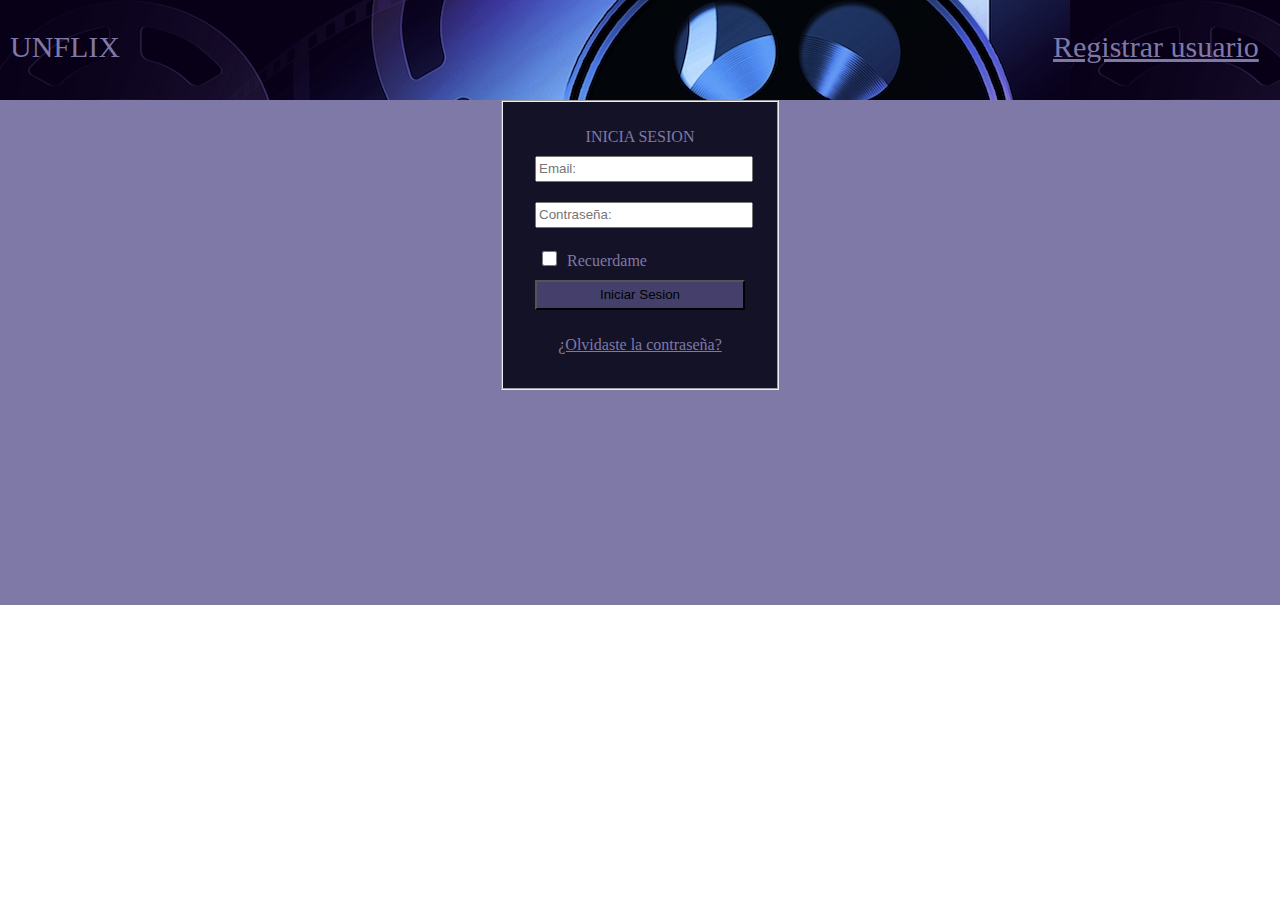
==== index.html @ 7bc5146e "ca" ====
<!DOCTYPE html>
<html lang="en">

    <head>

        <meta charset="UTF-8">
        <meta name="viewport" content="width=device-width, initial-scale=1.0">
        <link rel="stylesheet" href="./Estilos/estiloIndex.css">
        <title>UNFLIX</title>

    </head>

    <body>

        <main>

            <header>

                <div class="caja">

                    <p class="titulo">UNFLIX</p><p class="registro"><a href="./registroDeUsuario.html">Registrar usuario</a></p>

                </div>

            </header>

            <section>

                <form action="./principal.html" method="get">

                    <fieldset>

                        <article class="uno">

                            <legend>INICIA SESION</legend>

                            <label for="email"><input type="email" name="email" id="email" placeholder="Email:" required></label>
                            <label for="password"><input type="password" id="password" name="password" placeholder="Contraseña:" required></label>

                            

                        </article>

                        <article class="dos">

                            <label for="checkbox"><input type="checkbox" id="checkbox" name="checkbox"> Recuerdame</label>
                            <label for="submit"><input type="submit" value="Iniciar Sesion" id="submit" name="submit"></label>

                            <p><a href="./recuperacionDeContraseña.html">¿Olvidaste la contraseña?</a></p>

                        </article>

                    </fieldset>

                </form>

            </section>

        </main>

    </body>

</html>
---- Estilos/estiloIndex.css ----
/*HEADER*/

body{
    margin: 0;
}

header{
    background-image: url(../Imagenes/BANNER-INDEX.jpg);
    width: 100%;
    height: 100px;

}

header p{
    font-family: 'Times New Roman', Times, serif;
    color: #7f79a8;
    font-size: 30px;
    margin: 0;
}

a{
    color:#7f79a8 ;
}

.titulo{
    text-align: left;
    width: 48%;
}

.registro{
    text-align: right;
    width: 48%;
}

.caja p{
    display: inline-block;
    margin-left: 10px;
    margin-right: 10px;
    margin-top: 30px;
}

/*SECTION*/

section{
    background-color: #7f79a8;
    height: 505px;
}

fieldset{
    width: 250px;
    height: 270px;
    margin-left: auto;
    margin-right: auto;
    background-color: #141227;
}

legend{
    text-align: center;
    color: #7f79a8;
}

article p{
    text-align: center;
}

#email, #password{
    margin-top: 10px;
    margin-bottom: 10px;
    width: 100%;
    height: 20px;
}

#submit{
    margin-top: 10px;
    margin-bottom: 10px;
    width: 100%;
    height: 30px;
    background-color: #44406b;
}

#checkbox{
    width: 10%;
    height: 15px;
}

.uno{
    margin: 20px 20px 10px 20px;
}

.dos{
    margin-left: 20px;
    margin-right: 20px;
}

.dos label{
    color: #7f79a8;
}
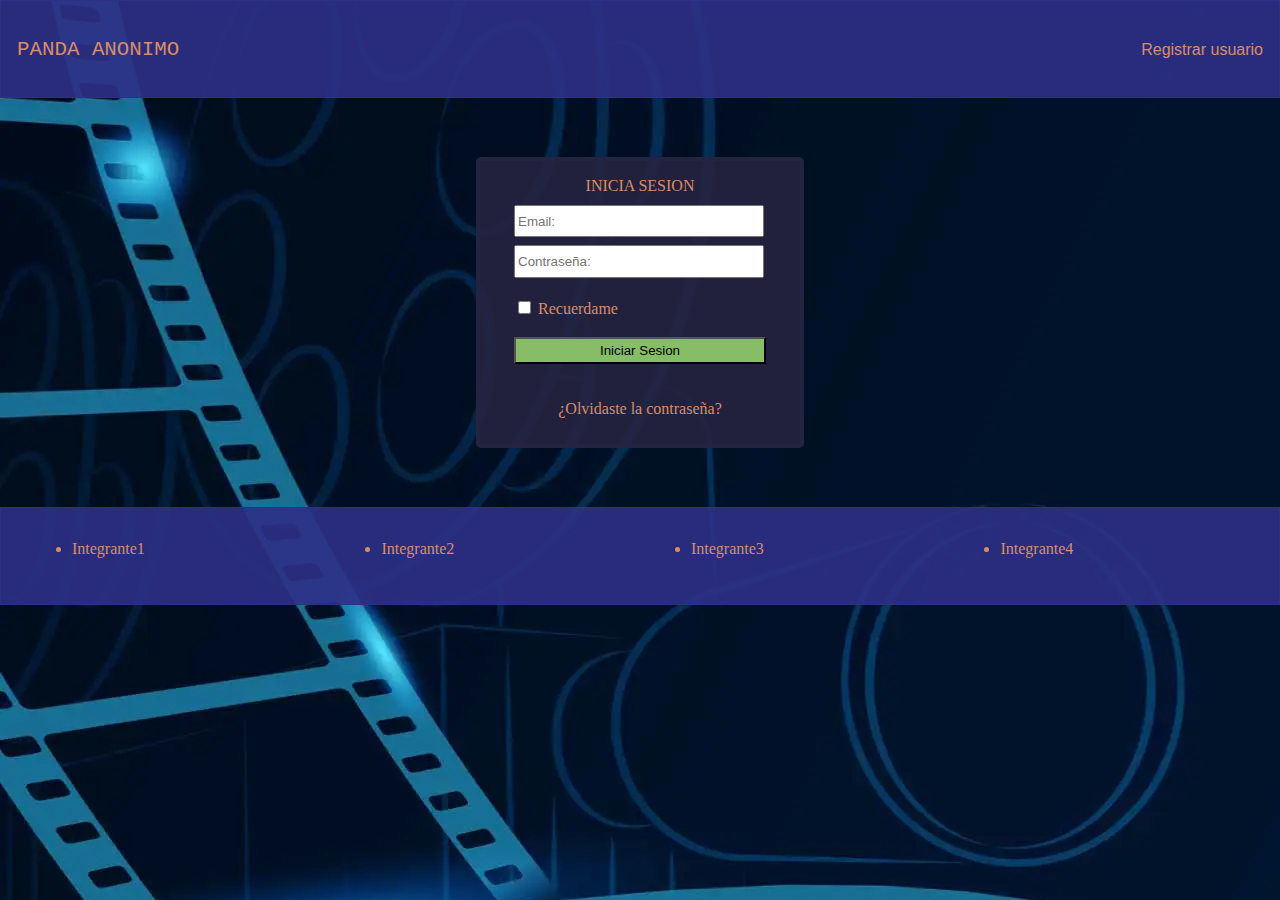
==== commit d86e77f8: "CambiosFinalesPrimeraParte" ====
--- a/index.html
+++ b/index.html
@@ -5,50 +5,49 @@
 
         <meta charset="UTF-8">
         <meta name="viewport" content="width=device-width, initial-scale=1.0">
-        <link rel="stylesheet" href="./Estilos/estiloIndex.css">
-        <title>UNFLIX</title>
+        <link rel="stylesheet" href="./Estilos/estiloInicio.css">
+        <title>PANDA ANONIMO INDEX</title>
 
     </head>
 
     <body>
+    
+        <header class="encabezado">
+
+            <div class="encabezado-division">
+
+                <p class="logo"><a href="./index.html">PANDA ANONIMO</a></p><p class="acceso"><a href="./registroDeUsuario.html">Registrar usuario</a></p>
+
+            </div>
+
+        </header>
 
         <main>
 
-            <header>
+            <section class="sector">
 
-                <div class="caja">
+                <form action="./principal.html" method="get" class="formulario">
 
-                    <p class="titulo">UNFLIX</p><p class="registro"><a href="./registroDeUsuario.html">Registrar usuario</a></p>
+                    <fieldset class="formulario-caja">
 
-                </div>
+                        <legend class="legenda">INICIA SESION</legend>
 
-            </header>
+                        <label class="etiqueta" for="email"><input class="espacio" type="email" name="email" id="email" placeholder="Email:" required></label>
+                        <label class="etiqueta" for="password"><input class="espacio" type="password" id="password" name="password" placeholder="Contraseña:" required></label>
 
-            <section>
+                    </fieldset>
 
-                <form action="./principal.html" method="get">
+                    <fieldset class="formulario-caja">
 
-                    <fieldset>
+                        <label class="etiqueta" for="checkbox"><input class="caja" type="checkbox" id="checkbox" name="checkbox"> Recuerdame</label>
 
-                        <article class="uno">
+                    </fieldset>
 
-                            <legend>INICIA SESION</legend>
+                    <fieldset class="formulario-caja">
 
-                            <label for="email"><input type="email" name="email" id="email" placeholder="Email:" required></label>
-                            <label for="password"><input type="password" id="password" name="password" placeholder="Contraseña:" required></label>
+                        <label class="etiqueta" for="submit"><input class="boton" type="submit" value="Iniciar Sesion" id="submit" name="submit"></label>
 
-                            
-
-                        </article>
-
-                        <article class="dos">
-
-                            <label for="checkbox"><input type="checkbox" id="checkbox" name="checkbox"> Recuerdame</label>
-                            <label for="submit"><input type="submit" value="Iniciar Sesion" id="submit" name="submit"></label>
-
-                            <p><a href="./recuperacionDeContraseña.html">¿Olvidaste la contraseña?</a></p>
-
-                        </article>
+                        <p class="legenda"><a href="./recuperacionDeContraseña.html">¿Olvidaste la contraseña?</a></p>
 
                     </fieldset>
 
@@ -58,6 +57,17 @@
 
         </main>
 
+        <footer class="pie">
+
+            <ul class="lista-desordenada">
+                <li class="linea">Integrante1</li>
+                <li class="linea">Integrante2</li>
+                <li class="linea">Integrante3</li>
+                <li class="linea">Integrante4</li>
+            </ul>
+
+        </footer>
+
     </body>
 
 </html>--- a/Estilos/estiloInicio.css
+++ b/Estilos/estiloInicio.css
@@ -0,0 +1,109 @@
+/*BODY Y HEADER*/
+
+body{
+    margin: 0;
+    background-image: url(../Imagenes/PANDAANONIMO.webp.webp);
+    background-repeat: no-repeat;
+    background-size: auto auto;
+}
+
+/*Se le agrega sector para evitar repetir codigo*/
+body, .encabezado .encabezado-division a,.sector .formulario a{
+    color: #DB8C67;
+    text-decoration: none;
+}
+
+/*Se le agrega pie para evitar repetir codigo*/
+.encabezado, .pie{
+    background-color: rgb(45, 48, 134, 0.9);
+    height: 4em;
+    padding: 1em 0;
+    border: 0.1em solid #2D3086;
+}
+
+.encabezado .encabezado-division .logo{
+    font-family: 'Courier New', Courier, monospace;
+    text-align: left;
+    font-size: 1.3em;
+}
+
+.encabezado .encabezado-division .acceso{
+    font-family: 'Gill Sans', 'Gill Sans MT', Calibri, 'Trebuchet MS', sans-serif; 
+    text-align: right;
+}
+
+.encabezado .encabezado-division p{
+    display: inline-block;
+    margin: 0 none;
+    width: 50%;
+}
+
+.encabezado .encabezado-division{
+    padding: 0 1em;
+}
+
+/*SECTION*/
+
+.sector{
+    margin: 3.7em 0;
+}
+
+.sector.notificacion{
+    margin: 6.1em 0;;
+}
+
+.sector .formulario{
+    background-color: rgb(37, 36, 64, 0.9);
+    width: 25%;
+    margin: auto;
+    border: 0.3em solid rgb(37, 36, 64);
+    border-radius: 5px;
+}
+
+.sector .formulario .formulario-caja{
+    border: none;
+    padding-left: 2em;
+    padding-right: 2em;
+}
+
+.sector .formulario .formulario-caja .legenda{
+    text-align: center;
+    padding-top: 1em;
+}
+
+.sector .formulario .formulario-caja .etiqueta .espacio{
+    height: 2em;
+    width: 96%;
+    margin-top: 0.3em;
+    margin-bottom: 0.3em;
+}
+
+.sector .formulario .formulario-caja .etiqueta .boton{
+    width: 100%;
+    height: 2em;
+    background-color: rgb(135, 189, 103);
+    margin-top: 0.3em;
+    margin-bottom: 0.3em;
+}
+
+.sector .formulario .formulario-caja .etiqueta #cancelar{
+    background-color: rgb(191, 98, 98);
+}
+
+.sector .formulario .formulario-caja.caja-radio .etiqueta{
+    display: block;
+    margin-top: 0.5em;
+    margin-bottom: 0.5em;
+}
+
+/*FOOTER*/
+
+.pie .lista-desordenada{
+    display: flex;
+}
+
+.pie .lista-desordenada .linea{
+    width: 20%;
+    margin-left: auto;
+    margin-right: auto;
+}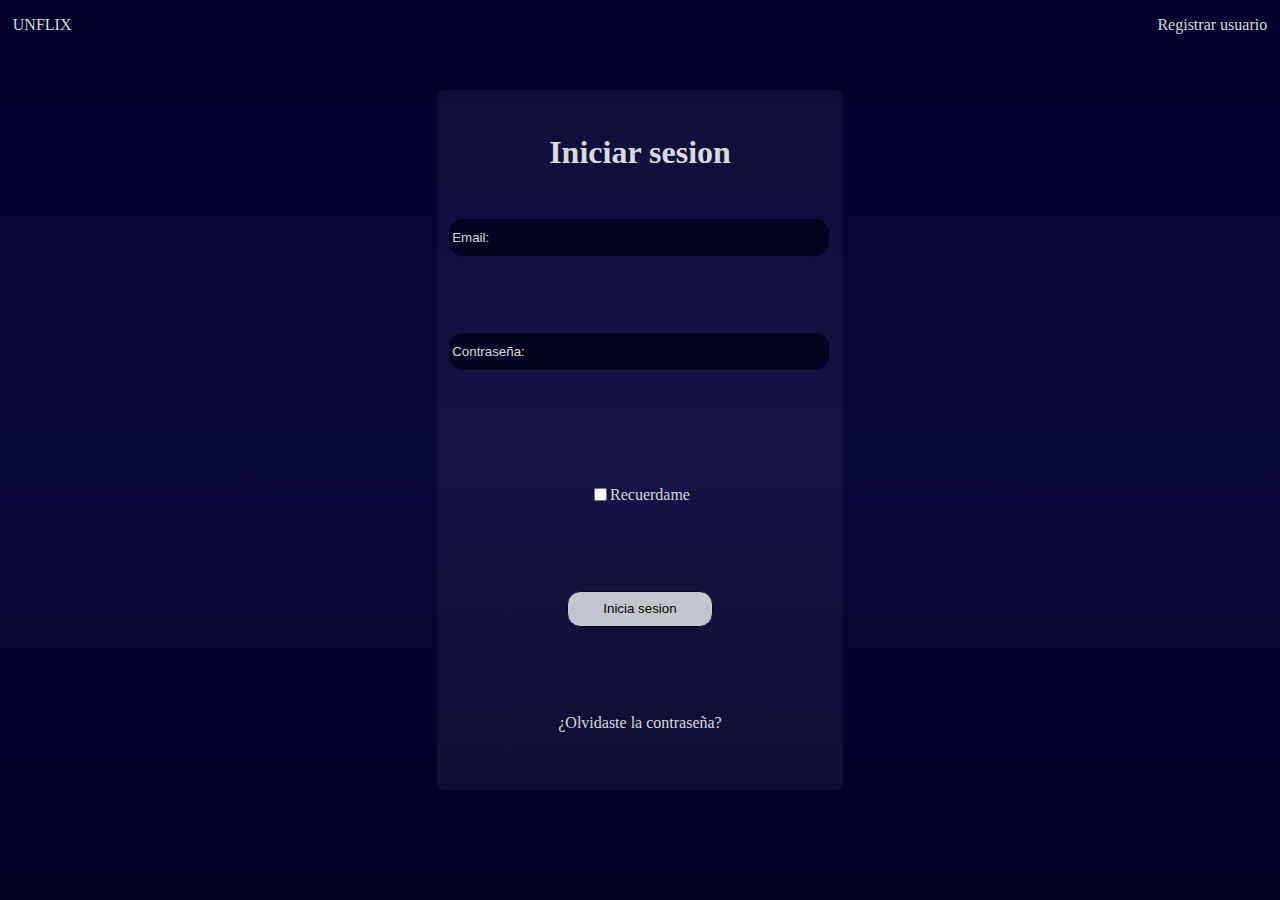
==== commit 29d341ac: "Nuevo" ====
--- a/index.html
+++ b/index.html
@@ -5,49 +5,46 @@
 
         <meta charset="UTF-8">
         <meta name="viewport" content="width=device-width, initial-scale=1.0">
-        <link rel="stylesheet" href="./Estilos/estiloInicio.css">
-        <title>PANDA ANONIMO INDEX</title>
+        <link rel="stylesheet" href="./EstilosComunes/Estilos_Comunes_Uno.css">
+        <link rel="stylesheet" href="./Estilos.css">
+        <title>INDEX</title>
 
     </head>
 
-    <body>
-    
+    <body class="cuerpo wrapper">
+
         <header class="encabezado">
 
-            <div class="encabezado-division">
+            <div class="diseño">
 
-                <p class="logo"><a href="./index.html">PANDA ANONIMO</a></p><p class="acceso"><a href="./registroDeUsuario.html">Registrar usuario</a></p>
+                <p class="unflix"><a href="./Index.html">UNFLIX</a></p><p class="enlace"><a href="./Registro/Registro.html">Registrar usuario</a></p>
 
             </div>
 
         </header>
 
-        <main>
+        <main class="main">
 
             <section class="sector">
 
-                <form action="./principal.html" method="get" class="formulario">
+                <form action="./Principal/Principal.html" method="get" class="formulario">
 
-                    <fieldset class="formulario-caja">
+                    <fieldset class="conjunto">
 
-                        <legend class="legenda">INICIA SESION</legend>
+                        <div class="diseño wrapper">
 
-                        <label class="etiqueta" for="email"><input class="espacio" type="email" name="email" id="email" placeholder="Email:" required></label>
-                        <label class="etiqueta" for="password"><input class="espacio" type="password" id="password" name="password" placeholder="Contraseña:" required></label>
+                            <h1 class="titulo-inicio a">Iniciar sesion</h1>
 
-                    </fieldset>
+                            <label class="etiqueta b" for="email"><input class="espacio" type="email" name="email" id="email" placeholder="Email:" required></label>
+                            <label class="etiqueta c" for="password"><input class="espacio" type="password" id="password" name="password" placeholder="Contraseña:" required></label>
 
-                    <fieldset class="formulario-caja">
+                            <label class="etiqueta box d" for="checkbox"><input class="caja" type="checkbox" id="checkbox" name="checkbox"> Recuerdame</label>
 
-                        <label class="etiqueta" for="checkbox"><input class="caja" type="checkbox" id="checkbox" name="checkbox"> Recuerdame</label>
+                            <label class="etiqueta e" for="submit"><input class="submit" type="submit" value="Inicia sesion" id="submit" name="submit"></label>
 
-                    </fieldset>
+                            <p class="titulo-inicio f"><a href="./Recuperacion/Recuperacion.html">¿Olvidaste la contraseña?</a></p>
 
-                    <fieldset class="formulario-caja">
-
-                        <label class="etiqueta" for="submit"><input class="boton" type="submit" value="Iniciar Sesion" id="submit" name="submit"></label>
-
-                        <p class="legenda"><a href="./recuperacionDeContraseña.html">¿Olvidaste la contraseña?</a></p>
+                        </div>
 
                     </fieldset>
 
@@ -59,15 +56,10 @@
 
         <footer class="pie">
 
-            <ul class="lista-desordenada">
-                <li class="linea">Integrante1</li>
-                <li class="linea">Integrante2</li>
-                <li class="linea">Integrante3</li>
-                <li class="linea">Integrante4</li>
-            </ul>
+
 
         </footer>
-
+    
     </body>
 
 </html>--- a/EstilosComunes/Estilos_Comunes_Uno.css
+++ b/EstilosComunes/Estilos_Comunes_Uno.css
@@ -0,0 +1,107 @@
+/*BODY*/
+/*INDEX , RECUPERACION Y REGISTRO*/
+.cuerpo{
+    margin: 0;
+    background: linear-gradient(#03002c, #08073b, #020022);
+    background-repeat: no-repeat;
+    position: relative;
+    min-height: 100vh;
+    color: rgb(216, 218, 222);
+}
+/*GRID-BODY*/
+.cuerpo.wrapper{
+    display: grid;
+    grid-template-columns: 25% 50% 25%;
+    grid-template-rows: 10% 80% 10%;
+}
+
+.cuerpo.wrapper .encabezado{
+    grid-column: 1/4;
+    grid-row: 1;
+}
+
+.cuerpo.wrapper .main{
+    grid-column: 2/3;
+    grid-row: 2;
+}
+
+.cuerpo.wrapper .pie{
+    grid-column: 1/4;
+    grid-row: 3;
+}
+/*FIN GRID-BODY*/
+/*ENCABEZADO*/
+.cuerpo.wrapper .encabezado .diseño p{
+    width: 48%;
+    display: inline-block;
+    padding: 0 1%;
+}
+
+.cuerpo.wrapper .encabezado .diseño .enlace{
+    text-align: right;
+}
+/*FIN-ENCABEZADO*/
+/*ENLACE*/
+p a{
+    text-decoration: none;
+    color: rgb(216, 218, 222)
+}
+/*FIN-ENLACE*/
+/*MAIN*/
+.cuerpo.wrapper .main .sector, .cuerpo.wrapper .main .sector .formulario{
+    width: 80%;
+    height: 100%;
+    margin: 0 10%;
+}
+
+.cuerpo.wrapper .main .sector .formulario .conjunto{
+    height: 95%;
+}
+
+.main .sector .formulario .conjunto .diseño.wrapper .etiqueta .espacio{
+    height: 2.5em;
+    width: 98%;
+    background-color: #040421;
+    margin: 0.7em 0;
+    border: 0.1em solid #040421;
+    border-radius: 1em;
+    color: rgb(216, 218, 222);
+}
+
+::placeholder{
+    color: rgb(216, 218, 222);
+}
+
+.main .sector .formulario .conjunto .diseño.wrapper .etiqueta.box{
+    display: flex;
+    align-items: center;
+    justify-content: center;  
+}
+
+.cuerpo.wrapper .main .sector .formulario .conjunto{
+    background-color: rgba(216, 218, 222, 0.06);
+    border-radius: 0.5em;
+    border: none;
+}
+
+.main .sector .formulario .conjunto .diseño.wrapper .etiqueta .submit, .main .sector .formulario .conjunto .diseño.wrapper .etiqueta .boton{
+    height: 2.7em;
+    border: 0.1em solid #040421;
+    border-radius: 1em;
+}
+
+#submit{
+    width: 11em;
+}
+
+.main .sector .formulario .conjunto .diseño.wrapper .etiqueta .submit{
+    background-color: rgb(216, 218, 222, 0.9);
+    color: rgb(0, 0, 0);
+}
+
+.main .sector .formulario .conjunto .diseño.wrapper .diseño.botones .etiqueta .boton{
+    width: 11em;
+    background-color: rgba(34, 32, 32, 0.3);
+    color: rgb(216, 218, 222);
+}
+/*FIN-MAIN*/--- a/Estilos.css
+++ b/Estilos.css
@@ -0,0 +1,45 @@
+/*INDEX*/
+.cuerpo.wrapper .main .sector .formulario .conjunto .diseño.wrapper{
+    height: 100%;
+    display: grid;
+    grid-template-columns: 100%;
+    grid-template-rows: repeat(6, calc(100% / 6));
+}
+
+.diseño.wrapper .a{
+    grid-column: 1;
+    grid-row: 1;
+}
+
+.diseño.wrapper .b{
+    grid-column: 1;
+    grid-row: 2;
+}
+
+.diseño.wrapper .c{
+    grid-column: 1;
+    grid-row: 3;
+}
+
+.diseño.wrapper .d{
+    grid-column: 1;
+    grid-row: 4;
+}
+
+.diseño.wrapper .e{
+    grid-column: 1;
+    grid-row: 5;
+}
+
+.diseño.wrapper .f{
+    grid-column: 1;
+    grid-row: 6;
+}
+
+.titulo-inicio, .main .sector .formulario .conjunto .diseño.wrapper .etiqueta.e{
+    display: flex;
+    align-items: center;
+    justify-content: center;
+}
+/*FIN*/
+
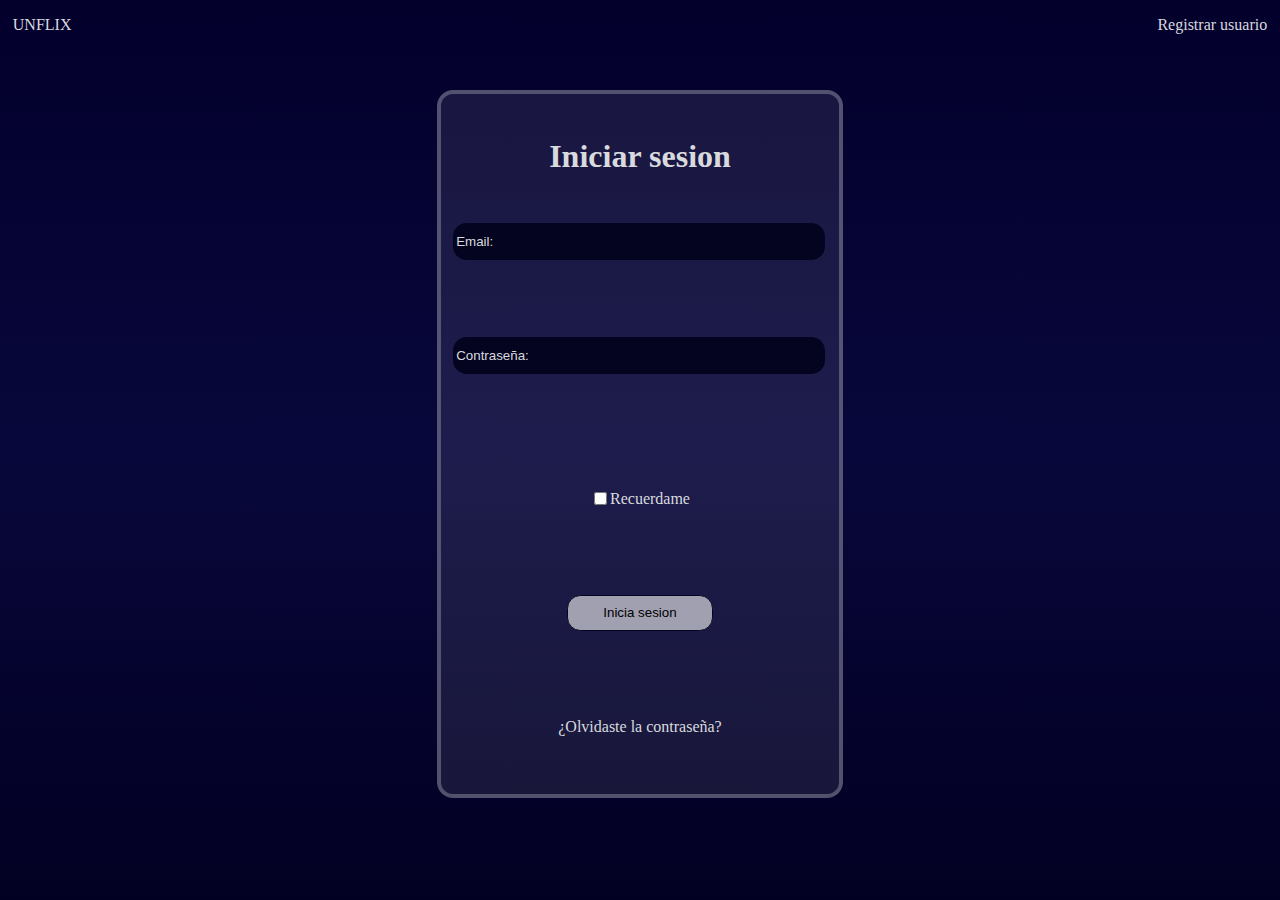
==== commit e6eab121: "Actualizacion" ====
--- a/index.html
+++ b/index.html
@@ -5,7 +5,7 @@
 
         <meta charset="UTF-8">
         <meta name="viewport" content="width=device-width, initial-scale=1.0">
-        <link rel="stylesheet" href="./EstilosComunes/Estilos_Comunes_Uno.css">
+        <link rel="stylesheet" href="./EstilosComunes/Estilos_Comunes_Index_Recuperacion_Registro.css">
         <link rel="stylesheet" href="./Estilos.css">
         <title>INDEX</title>
 
--- a/EstilosComunes/Estilos_Comunes_Index_Recuperacion_Registro.css
+++ b/EstilosComunes/Estilos_Comunes_Index_Recuperacion_Registro.css
@@ -0,0 +1,105 @@
+/*INDEX , RECUPERACION Y REGISTRO*/
+/*BODY*/
+.cuerpo{
+    margin: 0;
+    background: linear-gradient(#03002c, #08073b, #020022);
+    background-repeat: no-repeat;
+    position: relative;
+    min-height: 100vh;
+    color: rgb(216, 218, 222);
+}
+/*FIN BODY*/
+/*GRID-BODY*/
+.cuerpo.wrapper{
+    display: grid;
+    grid-template-columns: 25% 50% 25%;
+    grid-template-rows: 10% 80% 10%;
+}
+
+.cuerpo.wrapper .encabezado{
+    grid-column: 1/4;
+    grid-row: 1;
+}
+
+.cuerpo.wrapper .main{
+    grid-column: 2/3;
+    grid-row: 2;
+}
+
+.cuerpo.wrapper .pie{
+    grid-column: 1/4;
+    grid-row: 3;
+}
+/*FIN GRID-BODY*/
+/*ENCABEZADO*/
+.cuerpo.wrapper .encabezado .diseño p{
+    width: 48%;
+    display: inline-block;
+    padding: 0 1%;
+}
+
+.cuerpo.wrapper .encabezado .diseño .enlace{
+    text-align: right;
+}
+/*FIN-ENCABEZADO*/
+/*ENLACE*/
+p a{
+    text-decoration: none;
+    color: rgb(216, 218, 222)
+}
+/*FIN-ENLACE*/
+/*MAIN*/
+.cuerpo.wrapper .main .sector, .cuerpo.wrapper .main .sector .formulario{
+    width: 80%;
+    height: 100%;
+    margin: 0 10%;
+}
+
+.cuerpo.wrapper .main .sector .formulario .conjunto{
+    height: 95%;
+}
+
+.main .sector .formulario .conjunto .diseño.wrapper .etiqueta .espacio{
+    height: 2.5em;
+    width: 98%;
+    background-color: #040421;
+    margin: 0.7em 0;
+    border: 0.1em solid #040421;
+    border-radius: 1em;
+    color: rgb(216, 218, 222);
+}
+
+::placeholder{
+    color: rgb(216, 218, 222);
+}
+
+.main .sector .formulario .conjunto .diseño.wrapper .etiqueta.box{
+    display: flex;
+    align-items: center;
+    justify-content: center;  
+}
+
+.cuerpo.wrapper .main .sector .formulario .conjunto{
+    background-color: rgba(216, 218, 222, 0.1);
+    border: 0.3em solid rgba(216, 218, 222, 0.3);
+    border-radius: 1em;
+}
+
+.main .sector .formulario .conjunto .diseño.wrapper .etiqueta .submit, .main .sector .formulario .conjunto .diseño.wrapper .etiqueta .boton{
+    height: 2.7em;
+    border: 0.1em solid #040421;
+    border-radius: 1em;
+    width: 11em;
+}
+
+.main .sector .formulario .conjunto .diseño.wrapper .etiqueta .submit{
+    background-color: rgb(216, 218, 222, 0.7);
+    color: rgb(0, 0, 0);
+}
+
+.main .sector .formulario .conjunto .diseño.wrapper .diseño.botones .etiqueta .boton{
+    background-color: rgba(34, 32, 32, 0.3);
+    color: rgb(216, 218, 222);
+}
+/*FIN-MAIN*/
+/*FIN INDEX , RECUPERACION Y REGISTRO*/
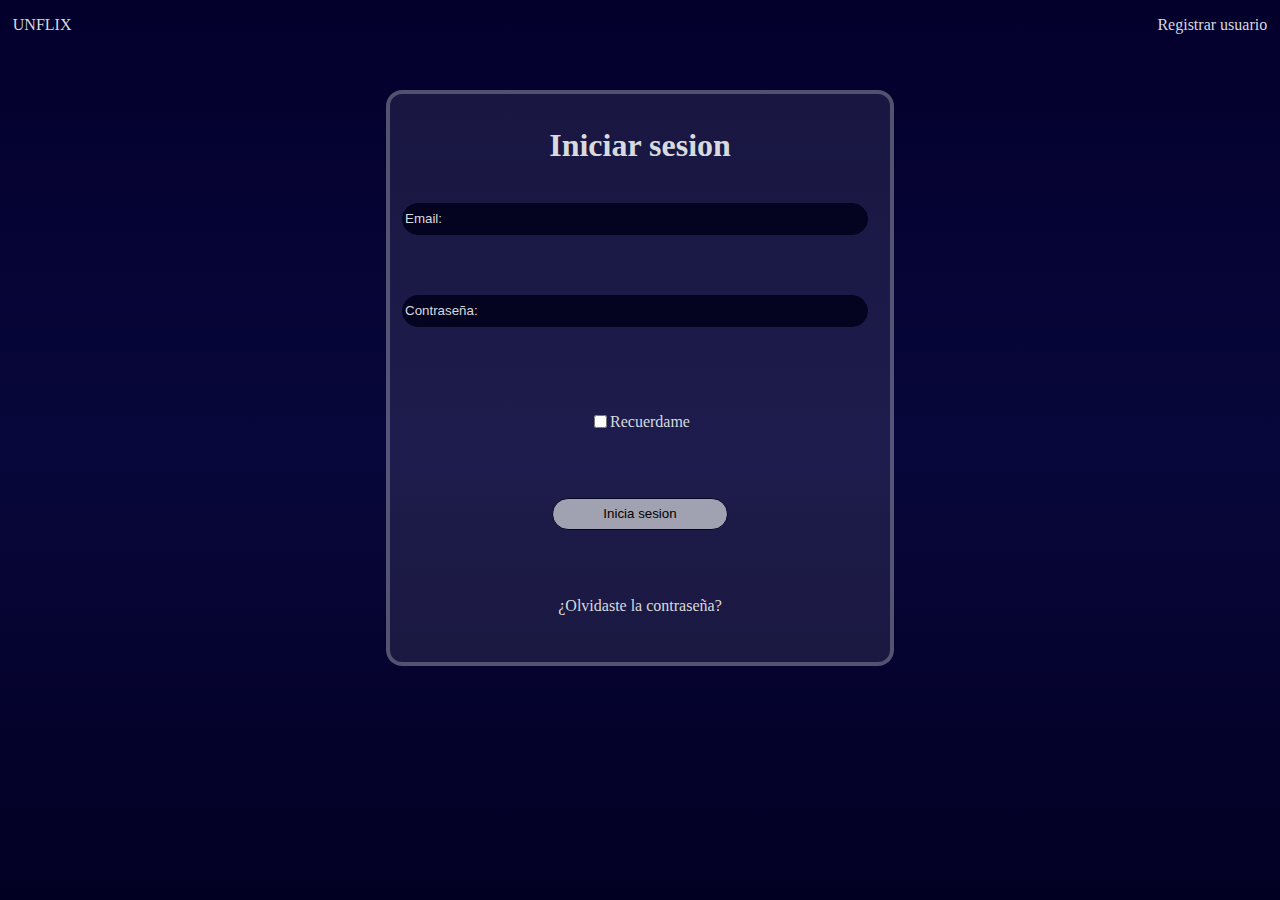
==== commit 01e8d1ab: "Nuevo" ====
--- a/index.html
+++ b/index.html
@@ -5,9 +5,9 @@
 
         <meta charset="UTF-8">
         <meta name="viewport" content="width=device-width, initial-scale=1.0">
-        <link rel="stylesheet" href="./EstilosComunes/Estilos_Comunes_Index_Recuperacion_Registro.css">
-        <link rel="stylesheet" href="./Estilos.css">
-        <title>INDEX</title>
+        <link rel="stylesheet" href="./Estilos/Estilos_Comunes_Index_Recuperacion_Registro.css">
+        <link rel="stylesheet" href="./Estilos/Estilos_Index.css">
+        <title>Login</title>
 
     </head>
 
@@ -17,7 +17,7 @@
 
             <div class="diseño">
 
-                <p class="unflix"><a href="./Index.html">UNFLIX</a></p><p class="enlace"><a href="./Registro/Registro.html">Registrar usuario</a></p>
+                <p class="unflix"><a href="./Index.html">UNFLIX</a></p><p class="enlace"><a href="./Vistas/Registro.html">Registrar usuario</a></p>
 
             </div>
 
@@ -27,7 +27,7 @@
 
             <section class="sector">
 
-                <form action="./Principal/Principal.html" method="get" class="formulario">
+                <form action="./Vistas/principal.html" method="get" class="formulario">
 
                     <fieldset class="conjunto">
 
@@ -35,14 +35,14 @@
 
                             <h1 class="titulo-inicio a">Iniciar sesion</h1>
 
-                            <label class="etiqueta b" for="email"><input class="espacio" type="email" name="email" id="email" placeholder="Email:" required></label>
-                            <label class="etiqueta c" for="password"><input class="espacio" type="password" id="password" name="password" placeholder="Contraseña:" required></label>
+                            <label class="etiqueta b" for="email"><input class="espacio" type="email" name="email" id="email" placeholder="Email:" ></label>
+                            <label class="etiqueta c" for="password"><input class="espacio" type="password" id="password" name="password" placeholder="Contraseña:" ></label>
 
                             <label class="etiqueta box d" for="checkbox"><input class="caja" type="checkbox" id="checkbox" name="checkbox"> Recuerdame</label>
 
-                            <label class="etiqueta e" for="submit"><input class="submit" type="submit" value="Inicia sesion" id="submit" name="submit"></label>
+                           <label class="etiqueta e" for="submit"><input class="submit" type="submit" value="Inicia sesion" id="submit" name="submit"></label>
 
-                            <p class="titulo-inicio f"><a href="./Recuperacion/Recuperacion.html">¿Olvidaste la contraseña?</a></p>
+                            <p class="titulo-inicio f"><a href="./Vistas/Recuperacion.html">¿Olvidaste la contraseña?</a></p>
 
                         </div>
 
@@ -56,10 +56,10 @@
 
         <footer class="pie">
 
+        </footer>
 
-
-        </footer>
-    
+        <script type="module" src="./vistaLogin.js"></script>
+        
     </body>
 
 </html>--- a/Estilos/Estilos_Comunes_Index_Recuperacion_Registro.css
+++ b/Estilos/Estilos_Comunes_Index_Recuperacion_Registro.css
@@ -0,0 +1,137 @@
+/*INDEX , RECUPERACION Y REGISTRO*/
+/*BODY*/
+.cuerpo{
+    margin: 0;
+    width: 100%;
+    background: linear-gradient(#03002c, #08073b, #020022);
+    background-repeat: no-repeat;
+    position: relative;
+    min-height: 100vh;
+    color: rgb(216, 218, 222);
+}
+/*FIN BODY*/
+/*GRID-BODY*/
+.cuerpo.wrapper{
+    display: grid;
+    grid-template-columns: 25% 50% 25%;
+    grid-template-rows: 10% 80% 10%;
+}
+
+.cuerpo.wrapper .encabezado{
+    grid-column: 1/4;
+    grid-row: 1;
+}
+
+.cuerpo.wrapper .main{
+    grid-column: 2/3;
+    grid-row: 2;
+    display: grid;
+    grid-template-columns: 100%;
+    grid-template-rows: 100%;
+}
+
+.cuerpo.wrapper .main .sector, .cuerpo.wrapper .main .sector .formulario{
+    grid-column: 1/2;
+    grid-row: 1/2;
+    display: grid;
+    grid-template-columns: 100%;
+    grid-template-rows: 100%;
+}
+
+.cuerpo.wrapper .pie{
+    grid-column: 1/4;
+    grid-row: 3;
+}
+/*FIN GRID-BODY*/
+/*ENCABEZADO*/
+.cuerpo.wrapper .encabezado .diseño p{
+    width: 48%;
+    display: inline-block;
+    padding: 0 1%;
+}
+
+.cuerpo.wrapper .encabezado .diseño .enlace{
+    text-align: right;
+}
+/*FIN-ENCABEZADO*/
+/*ENLACE*/
+p a{
+    text-decoration: none;
+    color: rgb(216, 218, 222)
+}
+/*FIN-ENLACE*/
+/*MAIN*/
+.cuerpo.wrapper .main .sector, .cuerpo.wrapper .main .sector .formulario{
+    width: 100%;
+    height: 100%;
+}
+
+.cuerpo.wrapper .main .sector .formulario .conjunto{
+    height: 80%;
+}
+
+.main .sector .formulario .conjunto .diseño.wrapper .etiqueta .espacio{
+    height: 2rem;
+    width: 98%;
+    background-color: #040421;
+    margin: 0.7rem 0;
+    border: 0.1rem solid #040421;
+    border-radius: 1rem;
+    color: rgb(216, 218, 222);
+    box-sizing: border-box;
+}
+
+::placeholder{
+    color: rgb(216, 218, 222);
+}
+
+.main .sector .formulario .conjunto .diseño.wrapper .etiqueta.box{
+    display: flex;
+    align-items: center;
+    justify-content: center;  
+}
+
+.cuerpo.wrapper .main .sector .formulario .conjunto{
+    background-color: rgba(216, 218, 222, 0.1);
+    border: 0.3rem solid rgba(216, 218, 222, 0.3);
+    border-radius: 1rem;
+    box-sizing: border-box;
+}
+
+.main .sector .formulario .conjunto .diseño.wrapper .etiqueta .submit, .main .sector .formulario .conjunto .diseño.wrapper .etiqueta .boton{
+    height: 2rem;
+    border: 0.1rem solid #040421;
+    border-radius: 1rem;
+    width: 11rem;
+    box-sizing: border-box;
+}
+
+.main .sector .formulario .conjunto .diseño.wrapper .etiqueta .submit{
+    background-color: rgb(216, 218, 222, 0.7);
+    color: rgb(0, 0, 0);
+}
+
+.main .sector .formulario .conjunto .diseño.wrapper .diseño.botones .etiqueta .boton{
+    background-color: rgba(34, 32, 32, 0.3);
+    color: rgb(216, 218, 222);
+}
+/*FIN-MAIN*/
+/*FIN INDEX , RECUPERACION Y REGISTRO*/
+
+@media screen and (max-width: 640px){
+    .cuerpo.wrapper .main{
+        grid-column: 1/4;
+        grid-row: 2;
+        overflow: scroll;
+    }
+
+   .cuerpo .main .sector .formulario .conjunto .diseño.wrapper .etiqueta .submit, .cuerpo .main .sector .formulario .conjunto .diseño.wrapper .etiqueta .boton{
+    width: 8.8rem;
+   }
+}
+
+@media screen and (min-width: 1025px){
+    .cuerpo.wrapper{
+        grid-template-columns: 30% 40% 30%;
+    }
+}--- a/Estilos/Estilos_Index.css
+++ b/Estilos/Estilos_Index.css
@@ -0,0 +1,55 @@
+/*INDEX*/
+.cuerpo.wrapper .main .sector .formulario .conjunto .diseño.wrapper{
+    height: 100%;
+    display: grid;
+    grid-template-columns: 100%;
+    grid-template-rows: repeat(6, calc(100% / 6));
+}
+
+.diseño.wrapper .a{
+    grid-column: 1;
+    grid-row: 1;
+}
+
+.diseño.wrapper .b{
+    grid-column: 1;
+    grid-row: 2;
+}
+
+.diseño.wrapper .c{
+    grid-column: 1;
+    grid-row: 3;
+}
+
+.diseño.wrapper .d{
+    grid-column: 1;
+    grid-row: 4;
+}
+
+.diseño.wrapper .e{
+    grid-column: 1;
+    grid-row: 5;
+    
+
+}
+.main .sector .formulario .conjunto .diseño.wrapper .etiqueta .submit{
+    background-color: rgb(216, 218, 222, 0.7);
+    color: rgb(0, 0, 0);
+    padding: 5px 5px;
+    text-decoration: none;
+    text-align: center;
+    align-items: center;
+}
+
+.diseño.wrapper .f{
+    grid-column: 1;
+    grid-row: 6;
+}
+
+.titulo-inicio, .main .sector .formulario .conjunto .diseño.wrapper .etiqueta.e{
+    display: flex;
+    align-items: center;
+    justify-content: center;
+}
+/*FIN*/
+
